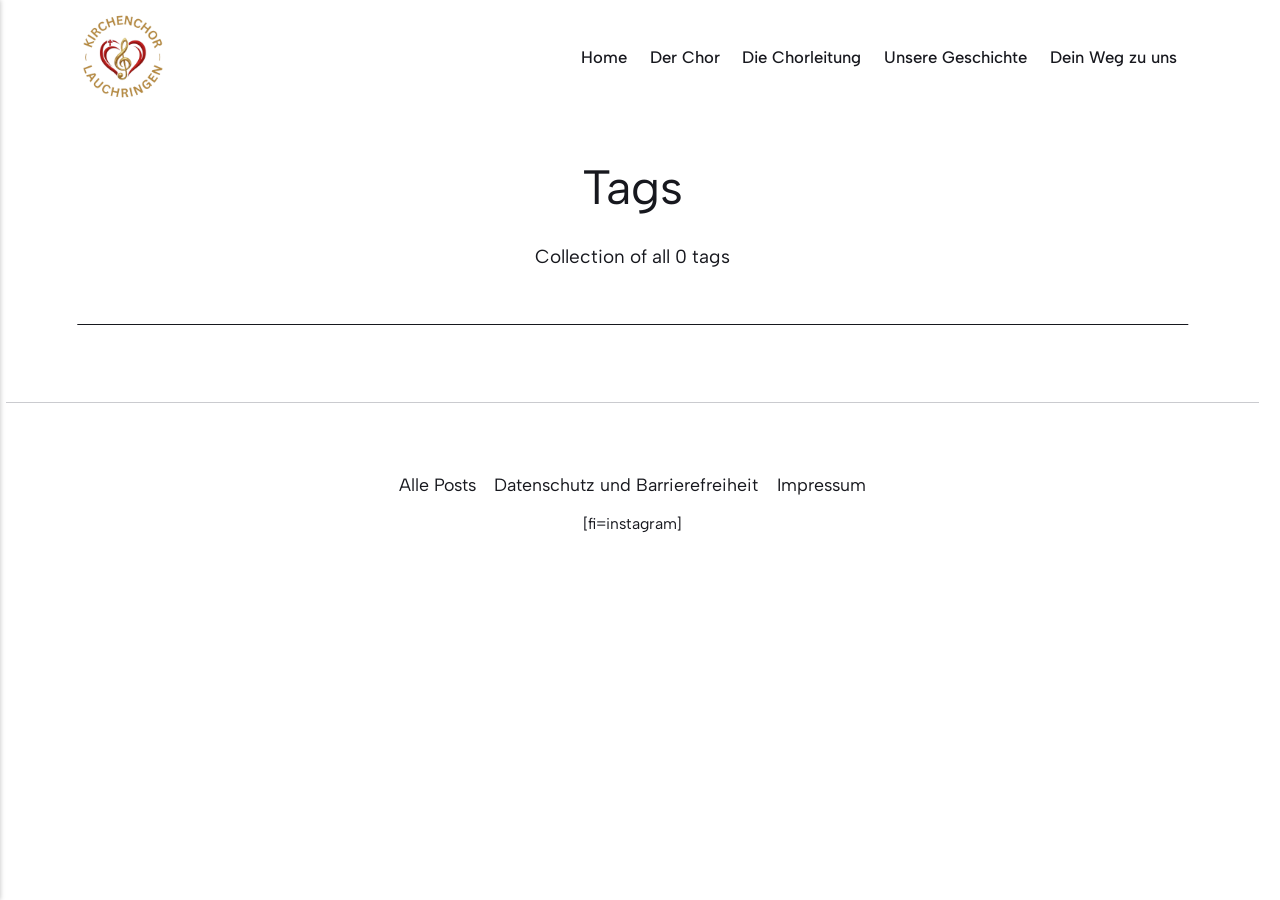
==== tags/index.html @ 427302a3 "Updated from Publii" ====
<!DOCTYPE html><html lang="de"><head><meta charset="utf-8"><meta http-equiv="X-UA-Compatible" content="IE=edge"><meta name="viewport" content="width=device-width,initial-scale=1"><title>All tags - Kirchenchor Lauchringen</title><meta name="robots" content="noindex, follow"><meta name="generator" content="Publii Open-Source CMS for Static Site"><meta name="theme-color" content="#17181E" media="(prefers-color-scheme: dark)"><meta name="theme-color" content="#D73A42" media="(prefers-color-scheme: light)"><meta name="msapplication-navbutton-color" content="#D73A42"><meta name="apple-mobile-web-app-status-bar-style" content="#D73A42"><link rel="alternate" type="application/atom+xml" href="https://halli77.github.io/kiko2/feed.xml" title="Kirchenchor Lauchringen - RSS"><link rel="alternate" type="application/json" href="https://halli77.github.io/kiko2/feed.json" title="Kirchenchor Lauchringen - JSON"><meta property="og:title" content="Kirchenchor Lauchringen"><meta property="og:image" content="https://halli77.github.io/kiko2/media/website/logo10-removebg-preview.png"><meta property="og:image:width" content="500"><meta property="og:image:height" content="500"><meta property="og:site_name" content="Kirchenchor Lauchringen"><meta property="og:description" content=""><meta property="og:url" content="https://halli77.github.io/kiko2/tags/"><meta property="og:type" content="website"><link rel="preload" href="https://halli77.github.io/kiko2/assets/dynamic/fonts/albertsans/albertsans.woff2" as="font" type="font/woff2" crossorigin><link rel="preload" href="https://halli77.github.io/kiko2/assets/dynamic/fonts/albertsans/albertsans-italic.woff2" as="font" type="font/woff2" crossorigin><link rel="stylesheet" href="https://halli77.github.io/kiko2/assets/css/style.css?v=23ba72a483573f01f8781c5b20ae5812"><script type="application/ld+json">{"@context":"http://schema.org","@type":"Organization","name":"Kirchenchor Lauchringen","logo":"https://halli77.github.io/kiko2/media/website/logo10-removebg-preview.png","url":"https://halli77.github.io/kiko2/"}</script><noscript><style>img[loading] {
                    opacity: 1;
                }</style></noscript><style>.li{fill:none;stroke-linecap:round;stroke-linejoin:round;vertical-align:middle}</style></head><body class="tags-template"><header class="top js-header"><a class="logo" href="https://halli77.github.io/kiko2/"><img src="https://halli77.github.io/kiko2/media/website/logo10-removebg-preview.png" alt="Kirchenchor Lauchringen" width="500" height="500"></a><nav class="navbar js-navbar"><button class="navbar__toggle js-toggle" aria-label="Menu" aria-haspopup="true" aria-expanded="false"><span class="navbar__toggle-box"><span class="navbar__toggle-inner">Menu</span></span></button><ul class="navbar__menu"><li><a href="https://halli77.github.io/kiko2/" target="_self">Home</a></li><li><a href="https://halli77.github.io/kiko2/unser-chor.html" target="_self">Der Chor</a></li><li><a href="https://halli77.github.io/kiko2/die-chorleitung.html" target="_self">Die Chorleitung</a></li><li><a href="https://halli77.github.io/kiko2/unsere-geschichte.html" target="_self">Unsere Geschichte</a></li><li><a href="https://halli77.github.io/kiko2/kontakt.html" target="_self">Dein Weg zu uns</a></li></ul></nav></header><main class="page page--tags"><div class="hero hero--noimage"><header class="hero__content hero__content--centered"><div class="wrapper"><h1>Tags</h1><p class="page__desc">Collection of all 0 tags</p></div></header></div><div class="wrapper"><ul class="feed feed--grid"></ul></div></main><footer class="footer"><div class="wrapper"><nav class="footer__nav"><ul><li><a href="https://halli77.github.io/kiko2/" class="al" target="_self">Alle Posts</a></li><li><a href="https://halli77.github.io/kiko2/" class="al" target="_self">Datenschutz und Barrierefreiheit</a></li><li><a href="https://halli77.github.io/kiko2/impressum.html" class="al" target="_self">Impressum</a></li></ul></nav><div class="footer__copyright"><p>[fi=instagram]</p></div><button id="backToTop" class="footer__bttop" aria-label="Back to top" title="Back to top"><svg width="20" height="20"><use xlink:href="https://halli77.github.io/kiko2/assets/svg/svg-map.svg#toparrow"/></svg></button></div></footer><script defer="defer" src="https://halli77.github.io/kiko2/assets/js/scripts.min.js?v=5b281635e15390808bf7c16849a842a6"></script><script>window.publiiThemeMenuConfig={mobileMenuMode:'sidebar',animationSpeed:300,submenuWidth: 'auto',doubleClickTime:500,mobileMenuExpandableSubmenus:true,relatedContainerForOverlayMenuSelector:'.top'};</script><script>var images = document.querySelectorAll('img[loading]');
        for (var i = 0; i < images.length; i++) {
            if (images[i].complete) {
                images[i].classList.add('is-loaded');
            } else {
                images[i].addEventListener('load', function () {
                    this.classList.add('is-loaded');
                }, false);
            }
        }</script></body></html>
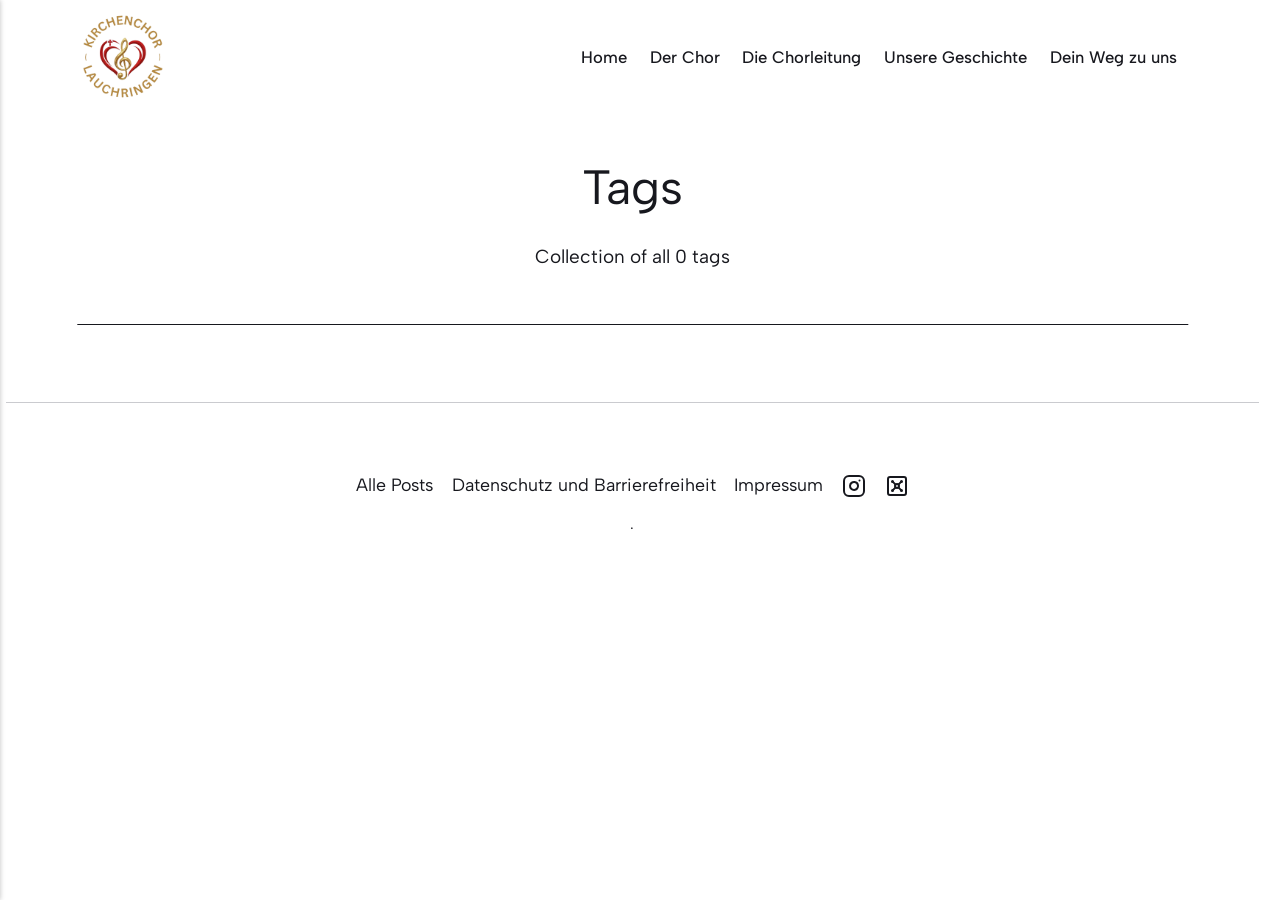
==== commit d05d15d2: "Updated from Publii" ====
--- a/tags/index.html
+++ b/tags/index.html
@@ -1,6 +1,6 @@
 <!DOCTYPE html><html lang="de"><head><meta charset="utf-8"><meta http-equiv="X-UA-Compatible" content="IE=edge"><meta name="viewport" content="width=device-width,initial-scale=1"><title>All tags - Kirchenchor Lauchringen</title><meta name="robots" content="noindex, follow"><meta name="generator" content="Publii Open-Source CMS for Static Site"><meta name="theme-color" content="#17181E" media="(prefers-color-scheme: dark)"><meta name="theme-color" content="#D73A42" media="(prefers-color-scheme: light)"><meta name="msapplication-navbutton-color" content="#D73A42"><meta name="apple-mobile-web-app-status-bar-style" content="#D73A42"><link rel="alternate" type="application/atom+xml" href="https://halli77.github.io/kiko2/feed.xml" title="Kirchenchor Lauchringen - RSS"><link rel="alternate" type="application/json" href="https://halli77.github.io/kiko2/feed.json" title="Kirchenchor Lauchringen - JSON"><meta property="og:title" content="Kirchenchor Lauchringen"><meta property="og:image" content="https://halli77.github.io/kiko2/media/website/logo10-removebg-preview.png"><meta property="og:image:width" content="500"><meta property="og:image:height" content="500"><meta property="og:site_name" content="Kirchenchor Lauchringen"><meta property="og:description" content=""><meta property="og:url" content="https://halli77.github.io/kiko2/tags/"><meta property="og:type" content="website"><link rel="preload" href="https://halli77.github.io/kiko2/assets/dynamic/fonts/albertsans/albertsans.woff2" as="font" type="font/woff2" crossorigin><link rel="preload" href="https://halli77.github.io/kiko2/assets/dynamic/fonts/albertsans/albertsans-italic.woff2" as="font" type="font/woff2" crossorigin><link rel="stylesheet" href="https://halli77.github.io/kiko2/assets/css/style.css?v=23ba72a483573f01f8781c5b20ae5812"><script type="application/ld+json">{"@context":"http://schema.org","@type":"Organization","name":"Kirchenchor Lauchringen","logo":"https://halli77.github.io/kiko2/media/website/logo10-removebg-preview.png","url":"https://halli77.github.io/kiko2/"}</script><noscript><style>img[loading] {
                     opacity: 1;
-                }</style></noscript><style>.li{fill:none;stroke-linecap:round;stroke-linejoin:round;vertical-align:middle}</style></head><body class="tags-template"><header class="top js-header"><a class="logo" href="https://halli77.github.io/kiko2/"><img src="https://halli77.github.io/kiko2/media/website/logo10-removebg-preview.png" alt="Kirchenchor Lauchringen" width="500" height="500"></a><nav class="navbar js-navbar"><button class="navbar__toggle js-toggle" aria-label="Menu" aria-haspopup="true" aria-expanded="false"><span class="navbar__toggle-box"><span class="navbar__toggle-inner">Menu</span></span></button><ul class="navbar__menu"><li><a href="https://halli77.github.io/kiko2/" target="_self">Home</a></li><li><a href="https://halli77.github.io/kiko2/unser-chor.html" target="_self">Der Chor</a></li><li><a href="https://halli77.github.io/kiko2/die-chorleitung.html" target="_self">Die Chorleitung</a></li><li><a href="https://halli77.github.io/kiko2/unsere-geschichte.html" target="_self">Unsere Geschichte</a></li><li><a href="https://halli77.github.io/kiko2/kontakt.html" target="_self">Dein Weg zu uns</a></li></ul></nav></header><main class="page page--tags"><div class="hero hero--noimage"><header class="hero__content hero__content--centered"><div class="wrapper"><h1>Tags</h1><p class="page__desc">Collection of all 0 tags</p></div></header></div><div class="wrapper"><ul class="feed feed--grid"></ul></div></main><footer class="footer"><div class="wrapper"><nav class="footer__nav"><ul><li><a href="https://halli77.github.io/kiko2/" class="al" target="_self">Alle Posts</a></li><li><a href="https://halli77.github.io/kiko2/" class="al" target="_self">Datenschutz und Barrierefreiheit</a></li><li><a href="https://halli77.github.io/kiko2/impressum.html" class="al" target="_self">Impressum</a></li></ul></nav><div class="footer__copyright"><p>[fi=instagram]</p></div><button id="backToTop" class="footer__bttop" aria-label="Back to top" title="Back to top"><svg width="20" height="20"><use xlink:href="https://halli77.github.io/kiko2/assets/svg/svg-map.svg#toparrow"/></svg></button></div></footer><script defer="defer" src="https://halli77.github.io/kiko2/assets/js/scripts.min.js?v=5b281635e15390808bf7c16849a842a6"></script><script>window.publiiThemeMenuConfig={mobileMenuMode:'sidebar',animationSpeed:300,submenuWidth: 'auto',doubleClickTime:500,mobileMenuExpandableSubmenus:true,relatedContainerForOverlayMenuSelector:'.top'};</script><script>var images = document.querySelectorAll('img[loading]');
+                }</style></noscript><style>.li{fill:none;stroke-linecap:round;stroke-linejoin:round;vertical-align:middle}</style></head><body class="tags-template"><header class="top js-header"><a class="logo" href="https://halli77.github.io/kiko2/"><img src="https://halli77.github.io/kiko2/media/website/logo10-removebg-preview.png" alt="Kirchenchor Lauchringen" width="500" height="500"></a><nav class="navbar js-navbar"><button class="navbar__toggle js-toggle" aria-label="Menu" aria-haspopup="true" aria-expanded="false"><span class="navbar__toggle-box"><span class="navbar__toggle-inner">Menu</span></span></button><ul class="navbar__menu"><li><a href="https://halli77.github.io/kiko2/" target="_self">Home</a></li><li><a href="https://halli77.github.io/kiko2/unser-chor.html" target="_self">Der Chor</a></li><li><a href="https://halli77.github.io/kiko2/die-chorleitung.html" target="_self">Die Chorleitung</a></li><li><a href="https://halli77.github.io/kiko2/unsere-geschichte.html" target="_self">Unsere Geschichte</a></li><li><a href="https://halli77.github.io/kiko2/kontakt.html" target="_self">Dein Weg zu uns</a></li></ul></nav></header><main class="page page--tags"><div class="hero hero--noimage"><header class="hero__content hero__content--centered"><div class="wrapper"><h1>Tags</h1><p class="page__desc">Collection of all 0 tags</p></div></header></div><div class="wrapper"><ul class="feed feed--grid"></ul></div></main><footer class="footer"><div class="wrapper"><nav class="footer__nav"><ul><li><a href="https://halli77.github.io/kiko2/" class="al" target="_self">Alle Posts</a></li><li><a href="https://halli77.github.io/kiko2/" class="al" target="_self">Datenschutz und Barrierefreiheit</a></li><li><a href="https://halli77.github.io/kiko2/impressum.html" class="al" target="_self">Impressum</a></li><li><a href="https://instagram.com/kirchenchor.lauchringen" class="al" title="Instagram" target="_blank"><svg class="li li-instagram" width="24px" height="24px" fill="none" stroke="currentColor" stroke-width="2" viewBox="0 0 24 24"><g><rect width="20" height="20" x="2" y="2" rx="5" ry="5"/><path d="M16 11.37A4 4 0 1 1 12.63 8 4 4 0 0 1 16 11.37M17.5 6.5h.01"/></g></svg></a></li><li><a href="https://crossiety.app/groups/14227/posts" class="al" title="Crossiety" target="_blank"><svg class="li li-vault" width="24px" height="24px" fill="none" stroke="currentColor" stroke-width="2" viewBox="0 0 24 24"><g><rect width="18" height="18" x="3" y="3" rx="2"/><circle cx="7.5" cy="7.5" r=".5" fill="currentColor"/><path d="m7.9 7.9 2.7 2.7"/><circle cx="16.5" cy="7.5" r=".5" fill="currentColor"/><path d="m13.4 10.6 2.7-2.7"/><circle cx="7.5" cy="16.5" r=".5" fill="currentColor"/><path d="m7.9 16.1 2.7-2.7"/><circle cx="16.5" cy="16.5" r=".5" fill="currentColor"/><path d="m13.4 13.4 2.7 2.7"/><circle cx="12" cy="12" r="2"/></g></svg></a></li></ul></nav><div class="footer__copyright"><p>.</p></div><button id="backToTop" class="footer__bttop" aria-label="Back to top" title="Back to top"><svg width="20" height="20"><use xlink:href="https://halli77.github.io/kiko2/assets/svg/svg-map.svg#toparrow"/></svg></button></div></footer><script defer="defer" src="https://halli77.github.io/kiko2/assets/js/scripts.min.js?v=5b281635e15390808bf7c16849a842a6"></script><script>window.publiiThemeMenuConfig={mobileMenuMode:'sidebar',animationSpeed:300,submenuWidth: 'auto',doubleClickTime:500,mobileMenuExpandableSubmenus:true,relatedContainerForOverlayMenuSelector:'.top'};</script><script>var images = document.querySelectorAll('img[loading]');
         for (var i = 0; i < images.length; i++) {
             if (images[i].complete) {
                 images[i].classList.add('is-loaded');
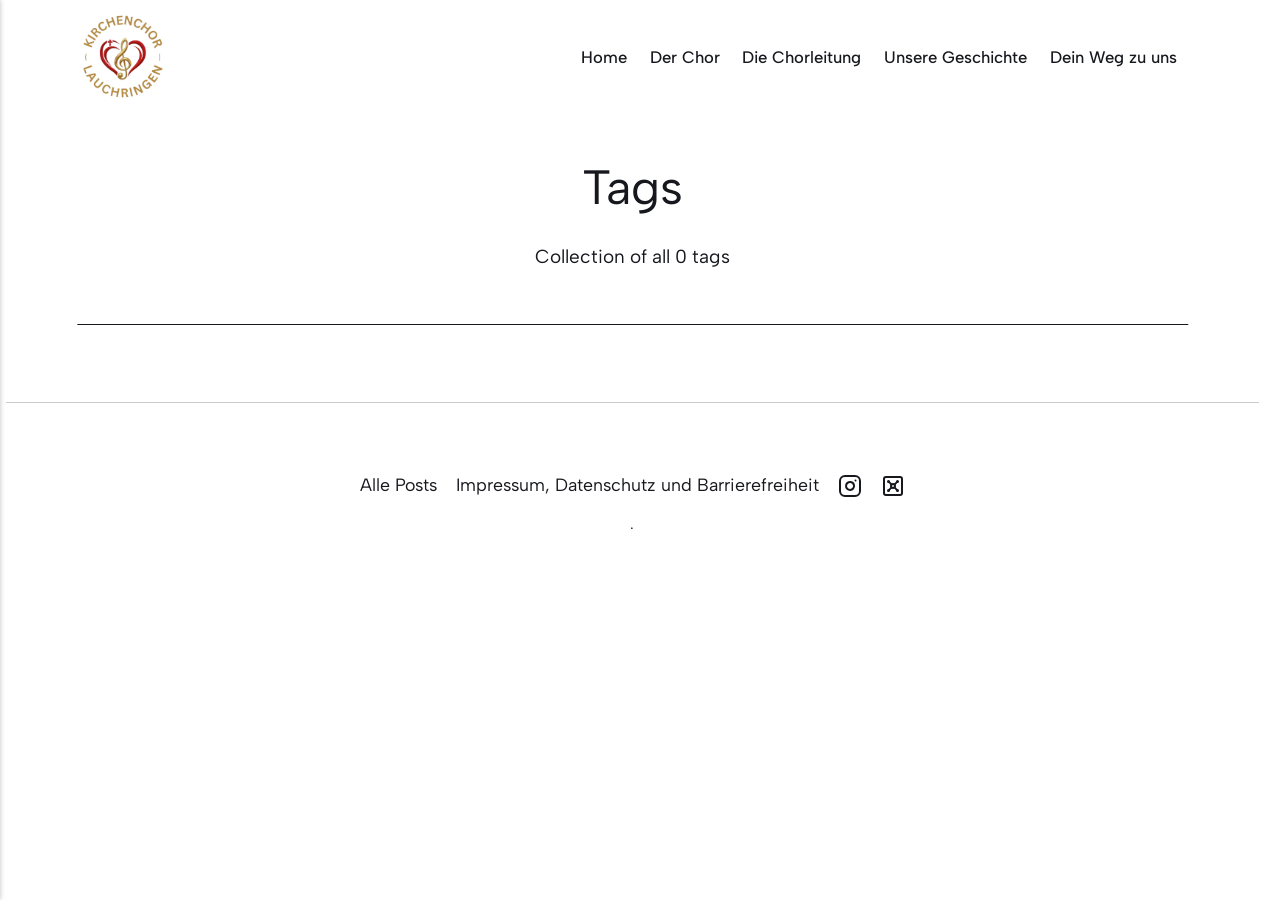
==== commit babe3c58: "Updated from Publii" ====
--- a/tags/index.html
+++ b/tags/index.html
@@ -1,6 +1,6 @@
-<!DOCTYPE html><html lang="de"><head><meta charset="utf-8"><meta http-equiv="X-UA-Compatible" content="IE=edge"><meta name="viewport" content="width=device-width,initial-scale=1"><title>All tags - Kirchenchor Lauchringen</title><meta name="robots" content="noindex, follow"><meta name="generator" content="Publii Open-Source CMS for Static Site"><meta name="theme-color" content="#17181E" media="(prefers-color-scheme: dark)"><meta name="theme-color" content="#D73A42" media="(prefers-color-scheme: light)"><meta name="msapplication-navbutton-color" content="#D73A42"><meta name="apple-mobile-web-app-status-bar-style" content="#D73A42"><link rel="alternate" type="application/atom+xml" href="https://halli77.github.io/kiko2/feed.xml" title="Kirchenchor Lauchringen - RSS"><link rel="alternate" type="application/json" href="https://halli77.github.io/kiko2/feed.json" title="Kirchenchor Lauchringen - JSON"><meta property="og:title" content="Kirchenchor Lauchringen"><meta property="og:image" content="https://halli77.github.io/kiko2/media/website/logo10-removebg-preview.png"><meta property="og:image:width" content="500"><meta property="og:image:height" content="500"><meta property="og:site_name" content="Kirchenchor Lauchringen"><meta property="og:description" content=""><meta property="og:url" content="https://halli77.github.io/kiko2/tags/"><meta property="og:type" content="website"><link rel="preload" href="https://halli77.github.io/kiko2/assets/dynamic/fonts/albertsans/albertsans.woff2" as="font" type="font/woff2" crossorigin><link rel="preload" href="https://halli77.github.io/kiko2/assets/dynamic/fonts/albertsans/albertsans-italic.woff2" as="font" type="font/woff2" crossorigin><link rel="stylesheet" href="https://halli77.github.io/kiko2/assets/css/style.css?v=23ba72a483573f01f8781c5b20ae5812"><script type="application/ld+json">{"@context":"http://schema.org","@type":"Organization","name":"Kirchenchor Lauchringen","logo":"https://halli77.github.io/kiko2/media/website/logo10-removebg-preview.png","url":"https://halli77.github.io/kiko2/"}</script><noscript><style>img[loading] {
+<!DOCTYPE html><html lang="de"><head><meta charset="utf-8"><meta http-equiv="X-UA-Compatible" content="IE=edge"><meta name="viewport" content="width=device-width,initial-scale=1"><title>All tags - Kirchenchor Lauchringen</title><meta name="robots" content="noindex, follow"><meta name="generator" content="Publii Open-Source CMS for Static Site"><link rel="alternate" type="application/atom+xml" href="https://halli77.github.io/kiko2/feed.xml" title="Kirchenchor Lauchringen - RSS"><link rel="alternate" type="application/json" href="https://halli77.github.io/kiko2/feed.json" title="Kirchenchor Lauchringen - JSON"><meta property="og:title" content="Kirchenchor Lauchringen"><meta property="og:image" content="https://halli77.github.io/kiko2/media/website/logo10-removebg-preview.png"><meta property="og:image:width" content="500"><meta property="og:image:height" content="500"><meta property="og:site_name" content="Kirchenchor Lauchringen"><meta property="og:description" content=""><meta property="og:url" content="https://halli77.github.io/kiko2/tags/"><meta property="og:type" content="website"><link rel="preload" href="https://halli77.github.io/kiko2/assets/dynamic/fonts/albertsans/albertsans.woff2" as="font" type="font/woff2" crossorigin><link rel="preload" href="https://halli77.github.io/kiko2/assets/dynamic/fonts/albertsans/albertsans-italic.woff2" as="font" type="font/woff2" crossorigin><link rel="stylesheet" href="https://halli77.github.io/kiko2/assets/css/style.css?v=23ba72a483573f01f8781c5b20ae5812"><script type="application/ld+json">{"@context":"http://schema.org","@type":"Organization","name":"Kirchenchor Lauchringen","logo":"https://halli77.github.io/kiko2/media/website/logo10-removebg-preview.png","url":"https://halli77.github.io/kiko2/"}</script><noscript><style>img[loading] {
                     opacity: 1;
-                }</style></noscript><style>.li{fill:none;stroke-linecap:round;stroke-linejoin:round;vertical-align:middle}</style></head><body class="tags-template"><header class="top js-header"><a class="logo" href="https://halli77.github.io/kiko2/"><img src="https://halli77.github.io/kiko2/media/website/logo10-removebg-preview.png" alt="Kirchenchor Lauchringen" width="500" height="500"></a><nav class="navbar js-navbar"><button class="navbar__toggle js-toggle" aria-label="Menu" aria-haspopup="true" aria-expanded="false"><span class="navbar__toggle-box"><span class="navbar__toggle-inner">Menu</span></span></button><ul class="navbar__menu"><li><a href="https://halli77.github.io/kiko2/" target="_self">Home</a></li><li><a href="https://halli77.github.io/kiko2/unser-chor.html" target="_self">Der Chor</a></li><li><a href="https://halli77.github.io/kiko2/die-chorleitung.html" target="_self">Die Chorleitung</a></li><li><a href="https://halli77.github.io/kiko2/unsere-geschichte.html" target="_self">Unsere Geschichte</a></li><li><a href="https://halli77.github.io/kiko2/kontakt.html" target="_self">Dein Weg zu uns</a></li></ul></nav></header><main class="page page--tags"><div class="hero hero--noimage"><header class="hero__content hero__content--centered"><div class="wrapper"><h1>Tags</h1><p class="page__desc">Collection of all 0 tags</p></div></header></div><div class="wrapper"><ul class="feed feed--grid"></ul></div></main><footer class="footer"><div class="wrapper"><nav class="footer__nav"><ul><li><a href="https://halli77.github.io/kiko2/" class="al" target="_self">Alle Posts</a></li><li><a href="https://halli77.github.io/kiko2/" class="al" target="_self">Datenschutz und Barrierefreiheit</a></li><li><a href="https://halli77.github.io/kiko2/impressum.html" class="al" target="_self">Impressum</a></li><li><a href="https://instagram.com/kirchenchor.lauchringen" class="al" title="Instagram" target="_blank"><svg class="li li-instagram" width="24px" height="24px" fill="none" stroke="currentColor" stroke-width="2" viewBox="0 0 24 24"><g><rect width="20" height="20" x="2" y="2" rx="5" ry="5"/><path d="M16 11.37A4 4 0 1 1 12.63 8 4 4 0 0 1 16 11.37M17.5 6.5h.01"/></g></svg></a></li><li><a href="https://crossiety.app/groups/14227/posts" class="al" title="Crossiety" target="_blank"><svg class="li li-vault" width="24px" height="24px" fill="none" stroke="currentColor" stroke-width="2" viewBox="0 0 24 24"><g><rect width="18" height="18" x="3" y="3" rx="2"/><circle cx="7.5" cy="7.5" r=".5" fill="currentColor"/><path d="m7.9 7.9 2.7 2.7"/><circle cx="16.5" cy="7.5" r=".5" fill="currentColor"/><path d="m13.4 10.6 2.7-2.7"/><circle cx="7.5" cy="16.5" r=".5" fill="currentColor"/><path d="m7.9 16.1 2.7-2.7"/><circle cx="16.5" cy="16.5" r=".5" fill="currentColor"/><path d="m13.4 13.4 2.7 2.7"/><circle cx="12" cy="12" r="2"/></g></svg></a></li></ul></nav><div class="footer__copyright"><p>.</p></div><button id="backToTop" class="footer__bttop" aria-label="Back to top" title="Back to top"><svg width="20" height="20"><use xlink:href="https://halli77.github.io/kiko2/assets/svg/svg-map.svg#toparrow"/></svg></button></div></footer><script defer="defer" src="https://halli77.github.io/kiko2/assets/js/scripts.min.js?v=5b281635e15390808bf7c16849a842a6"></script><script>window.publiiThemeMenuConfig={mobileMenuMode:'sidebar',animationSpeed:300,submenuWidth: 'auto',doubleClickTime:500,mobileMenuExpandableSubmenus:true,relatedContainerForOverlayMenuSelector:'.top'};</script><script>var images = document.querySelectorAll('img[loading]');
+                }</style></noscript><style>.li{fill:none;stroke-linecap:round;stroke-linejoin:round;vertical-align:middle}</style></head><body class="tags-template"><header class="top js-header"><a class="logo" href="https://halli77.github.io/kiko2/"><img src="https://halli77.github.io/kiko2/media/website/logo10-removebg-preview.png" alt="Kirchenchor Lauchringen" width="500" height="500"></a><nav class="navbar js-navbar"><button class="navbar__toggle js-toggle" aria-label="Menu" aria-haspopup="true" aria-expanded="false"><span class="navbar__toggle-box"><span class="navbar__toggle-inner">Menu</span></span></button><ul class="navbar__menu"><li><a href="https://halli77.github.io/kiko2/" target="_self">Home</a></li><li><a href="https://halli77.github.io/kiko2/unser-chor.html" target="_self">Der Chor</a></li><li><a href="https://halli77.github.io/kiko2/die-chorleitung.html" target="_self">Die Chorleitung</a></li><li><a href="https://halli77.github.io/kiko2/unsere-geschichte.html" target="_self">Unsere Geschichte</a></li><li><a href="https://halli77.github.io/kiko2/kontakt.html" target="_self">Dein Weg zu uns</a></li></ul></nav></header><main class="page page--tags"><div class="hero hero--noimage"><header class="hero__content hero__content--centered"><div class="wrapper"><h1>Tags</h1><p class="page__desc">Collection of all 0 tags</p></div></header></div><div class="wrapper"><ul class="feed feed--grid"></ul></div></main><footer class="footer"><div class="wrapper"><nav class="footer__nav"><ul><li><a href="https://halli77.github.io/kiko2/" class="al" target="_self">Alle Posts</a></li><li><a href="https://halli77.github.io/kiko2/impressum.html" class="al" target="_self">Impressum, Datenschutz und Barrierefreiheit</a></li><li><a href="https://instagram.com/kirchenchor.lauchringen" class="al" title="Instagram" target="_blank"><svg class="li li-instagram" width="24px" height="24px" fill="none" stroke="currentColor" stroke-width="2" viewBox="0 0 24 24"><g><rect width="20" height="20" x="2" y="2" rx="5" ry="5"/><path d="M16 11.37A4 4 0 1 1 12.63 8 4 4 0 0 1 16 11.37M17.5 6.5h.01"/></g></svg></a></li><li><a href="https://crossiety.app/groups/14227/posts" class="al" title="Crossiety" target="_blank"><svg class="li li-vault" width="24px" height="24px" fill="none" stroke="currentColor" stroke-width="2" viewBox="0 0 24 24"><g><rect width="18" height="18" x="3" y="3" rx="2"/><circle cx="7.5" cy="7.5" r=".5" fill="currentColor"/><path d="m7.9 7.9 2.7 2.7"/><circle cx="16.5" cy="7.5" r=".5" fill="currentColor"/><path d="m13.4 10.6 2.7-2.7"/><circle cx="7.5" cy="16.5" r=".5" fill="currentColor"/><path d="m7.9 16.1 2.7-2.7"/><circle cx="16.5" cy="16.5" r=".5" fill="currentColor"/><path d="m13.4 13.4 2.7 2.7"/><circle cx="12" cy="12" r="2"/></g></svg></a></li></ul></nav><div class="footer__copyright"><p>.</p></div><button id="backToTop" class="footer__bttop" aria-label="Back to top" title="Back to top"><svg width="20" height="20"><use xlink:href="https://halli77.github.io/kiko2/assets/svg/svg-map.svg#toparrow"/></svg></button></div></footer><script defer="defer" src="https://halli77.github.io/kiko2/assets/js/scripts.min.js?v=5b281635e15390808bf7c16849a842a6"></script><script>window.publiiThemeMenuConfig={mobileMenuMode:'sidebar',animationSpeed:300,submenuWidth: 'auto',doubleClickTime:500,mobileMenuExpandableSubmenus:true,relatedContainerForOverlayMenuSelector:'.top'};</script><script>var images = document.querySelectorAll('img[loading]');
         for (var i = 0; i < images.length; i++) {
             if (images[i].complete) {
                 images[i].classList.add('is-loaded');
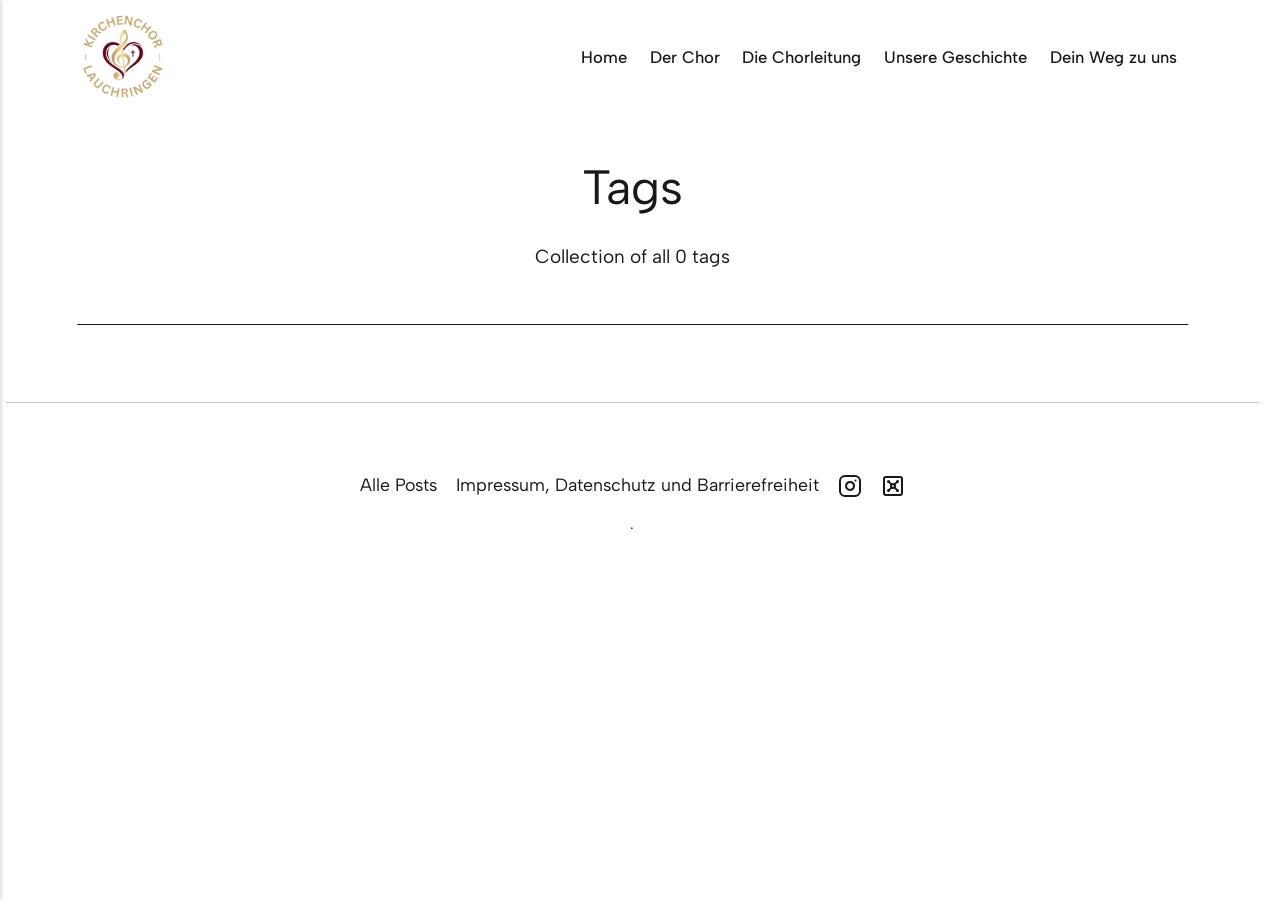
==== commit 68914184: "Updated from Publii" ====
--- a/tags/index.html
+++ b/tags/index.html
@@ -1,6 +1,6 @@
-<!DOCTYPE html><html lang="de"><head><meta charset="utf-8"><meta http-equiv="X-UA-Compatible" content="IE=edge"><meta name="viewport" content="width=device-width,initial-scale=1"><title>All tags - Kirchenchor Lauchringen</title><meta name="robots" content="noindex, follow"><meta name="generator" content="Publii Open-Source CMS for Static Site"><link rel="alternate" type="application/atom+xml" href="https://halli77.github.io/kiko2/feed.xml" title="Kirchenchor Lauchringen - RSS"><link rel="alternate" type="application/json" href="https://halli77.github.io/kiko2/feed.json" title="Kirchenchor Lauchringen - JSON"><meta property="og:title" content="Kirchenchor Lauchringen"><meta property="og:image" content="https://halli77.github.io/kiko2/media/website/logo10-removebg-preview.png"><meta property="og:image:width" content="500"><meta property="og:image:height" content="500"><meta property="og:site_name" content="Kirchenchor Lauchringen"><meta property="og:description" content=""><meta property="og:url" content="https://halli77.github.io/kiko2/tags/"><meta property="og:type" content="website"><link rel="preload" href="https://halli77.github.io/kiko2/assets/dynamic/fonts/albertsans/albertsans.woff2" as="font" type="font/woff2" crossorigin><link rel="preload" href="https://halli77.github.io/kiko2/assets/dynamic/fonts/albertsans/albertsans-italic.woff2" as="font" type="font/woff2" crossorigin><link rel="stylesheet" href="https://halli77.github.io/kiko2/assets/css/style.css?v=23ba72a483573f01f8781c5b20ae5812"><script type="application/ld+json">{"@context":"http://schema.org","@type":"Organization","name":"Kirchenchor Lauchringen","logo":"https://halli77.github.io/kiko2/media/website/logo10-removebg-preview.png","url":"https://halli77.github.io/kiko2/"}</script><noscript><style>img[loading] {
+<!DOCTYPE html><html lang="de"><head><meta charset="utf-8"><meta http-equiv="X-UA-Compatible" content="IE=edge"><meta name="viewport" content="width=device-width,initial-scale=1"><title>All tags - Kirchenchor Lauchringen</title><meta name="robots" content="noindex, follow"><meta name="generator" content="Publii Open-Source CMS for Static Site"><link rel="alternate" type="application/atom+xml" href="https://halli77.github.io/kiko2/feed.xml" title="Kirchenchor Lauchringen - RSS"><link rel="alternate" type="application/json" href="https://halli77.github.io/kiko2/feed.json" title="Kirchenchor Lauchringen - JSON"><meta property="og:title" content="Kirchenchor Lauchringen"><meta property="og:image" content="https://halli77.github.io/kiko2/media/website/logo12_rund-removebg-preview.png"><meta property="og:image:width" content="500"><meta property="og:image:height" content="500"><meta property="og:site_name" content="Kirchenchor Lauchringen"><meta property="og:description" content=""><meta property="og:url" content="https://halli77.github.io/kiko2/tags/"><meta property="og:type" content="website"><link rel="preload" href="https://halli77.github.io/kiko2/assets/dynamic/fonts/albertsans/albertsans.woff2" as="font" type="font/woff2" crossorigin><link rel="preload" href="https://halli77.github.io/kiko2/assets/dynamic/fonts/albertsans/albertsans-italic.woff2" as="font" type="font/woff2" crossorigin><link rel="stylesheet" href="https://halli77.github.io/kiko2/assets/css/style.css?v=4a1cf4ec96d9032c181d63408dd0910d"><script type="application/ld+json">{"@context":"http://schema.org","@type":"Organization","name":"Kirchenchor Lauchringen","logo":"https://halli77.github.io/kiko2/media/website/logo12_rund-removebg-preview.png","url":"https://halli77.github.io/kiko2/"}</script><noscript><style>img[loading] {
                     opacity: 1;
-                }</style></noscript><style>.li{fill:none;stroke-linecap:round;stroke-linejoin:round;vertical-align:middle}</style></head><body class="tags-template"><header class="top js-header"><a class="logo" href="https://halli77.github.io/kiko2/"><img src="https://halli77.github.io/kiko2/media/website/logo10-removebg-preview.png" alt="Kirchenchor Lauchringen" width="500" height="500"></a><nav class="navbar js-navbar"><button class="navbar__toggle js-toggle" aria-label="Menu" aria-haspopup="true" aria-expanded="false"><span class="navbar__toggle-box"><span class="navbar__toggle-inner">Menu</span></span></button><ul class="navbar__menu"><li><a href="https://halli77.github.io/kiko2/" target="_self">Home</a></li><li><a href="https://halli77.github.io/kiko2/unser-chor.html" target="_self">Der Chor</a></li><li><a href="https://halli77.github.io/kiko2/die-chorleitung.html" target="_self">Die Chorleitung</a></li><li><a href="https://halli77.github.io/kiko2/unsere-geschichte.html" target="_self">Unsere Geschichte</a></li><li><a href="https://halli77.github.io/kiko2/kontakt.html" target="_self">Dein Weg zu uns</a></li></ul></nav></header><main class="page page--tags"><div class="hero hero--noimage"><header class="hero__content hero__content--centered"><div class="wrapper"><h1>Tags</h1><p class="page__desc">Collection of all 0 tags</p></div></header></div><div class="wrapper"><ul class="feed feed--grid"></ul></div></main><footer class="footer"><div class="wrapper"><nav class="footer__nav"><ul><li><a href="https://halli77.github.io/kiko2/" class="al" target="_self">Alle Posts</a></li><li><a href="https://halli77.github.io/kiko2/impressum.html" class="al" target="_self">Impressum, Datenschutz und Barrierefreiheit</a></li><li><a href="https://instagram.com/kirchenchor.lauchringen" class="al" title="Instagram" target="_blank"><svg class="li li-instagram" width="24px" height="24px" fill="none" stroke="currentColor" stroke-width="2" viewBox="0 0 24 24"><g><rect width="20" height="20" x="2" y="2" rx="5" ry="5"/><path d="M16 11.37A4 4 0 1 1 12.63 8 4 4 0 0 1 16 11.37M17.5 6.5h.01"/></g></svg></a></li><li><a href="https://crossiety.app/groups/14227/posts" class="al" title="Crossiety" target="_blank"><svg class="li li-vault" width="24px" height="24px" fill="none" stroke="currentColor" stroke-width="2" viewBox="0 0 24 24"><g><rect width="18" height="18" x="3" y="3" rx="2"/><circle cx="7.5" cy="7.5" r=".5" fill="currentColor"/><path d="m7.9 7.9 2.7 2.7"/><circle cx="16.5" cy="7.5" r=".5" fill="currentColor"/><path d="m13.4 10.6 2.7-2.7"/><circle cx="7.5" cy="16.5" r=".5" fill="currentColor"/><path d="m7.9 16.1 2.7-2.7"/><circle cx="16.5" cy="16.5" r=".5" fill="currentColor"/><path d="m13.4 13.4 2.7 2.7"/><circle cx="12" cy="12" r="2"/></g></svg></a></li></ul></nav><div class="footer__copyright"><p>.</p></div><button id="backToTop" class="footer__bttop" aria-label="Back to top" title="Back to top"><svg width="20" height="20"><use xlink:href="https://halli77.github.io/kiko2/assets/svg/svg-map.svg#toparrow"/></svg></button></div></footer><script defer="defer" src="https://halli77.github.io/kiko2/assets/js/scripts.min.js?v=5b281635e15390808bf7c16849a842a6"></script><script>window.publiiThemeMenuConfig={mobileMenuMode:'sidebar',animationSpeed:300,submenuWidth: 'auto',doubleClickTime:500,mobileMenuExpandableSubmenus:true,relatedContainerForOverlayMenuSelector:'.top'};</script><script>var images = document.querySelectorAll('img[loading]');
+                }</style></noscript><style>.li{fill:none;stroke-linecap:round;stroke-linejoin:round;vertical-align:middle}</style></head><body class="tags-template"><header class="top js-header"><a class="logo" href="https://halli77.github.io/kiko2/"><img src="https://halli77.github.io/kiko2/media/website/logo12_rund-removebg-preview.png" alt="Kirchenchor Lauchringen" width="500" height="500"></a><nav class="navbar js-navbar"><button class="navbar__toggle js-toggle" aria-label="Menu" aria-haspopup="true" aria-expanded="false"><span class="navbar__toggle-box"><span class="navbar__toggle-inner">Menu</span></span></button><ul class="navbar__menu"><li><a href="https://halli77.github.io/kiko2/" target="_self">Home</a></li><li><a href="https://halli77.github.io/kiko2/unser-chor.html" target="_self">Der Chor</a></li><li><a href="https://halli77.github.io/kiko2/die-chorleitung.html" target="_self">Die Chorleitung</a></li><li><a href="https://halli77.github.io/kiko2/unsere-geschichte.html" target="_self">Unsere Geschichte</a></li><li><a href="https://halli77.github.io/kiko2/kontakt.html" target="_self">Dein Weg zu uns</a></li></ul></nav></header><main class="page page--tags"><div class="hero hero--noimage"><header class="hero__content hero__content--centered"><div class="wrapper"><h1>Tags</h1><p class="page__desc">Collection of all 0 tags</p></div></header></div><div class="wrapper"><ul class="feed feed--grid"></ul></div></main><footer class="footer"><div class="wrapper"><nav class="footer__nav"><ul><li><a href="https://halli77.github.io/kiko2/" class="al" target="_self">Alle Posts</a></li><li><a href="https://halli77.github.io/kiko2/impressum.html" class="al" target="_self">Impressum, Datenschutz und Barrierefreiheit</a></li><li><a href="https://instagram.com/kirchenchor.lauchringen" class="al" title="Instagram" target="_blank"><svg class="li li-instagram" width="24px" height="24px" fill="none" stroke="currentColor" stroke-width="2" viewBox="0 0 24 24"><g><rect width="20" height="20" x="2" y="2" rx="5" ry="5"/><path d="M16 11.37A4 4 0 1 1 12.63 8 4 4 0 0 1 16 11.37M17.5 6.5h.01"/></g></svg></a></li><li><a href="https://crossiety.app/groups/14227/posts" class="al" title="Crossiety" target="_blank"><svg class="li li-vault" width="24px" height="24px" fill="none" stroke="currentColor" stroke-width="2" viewBox="0 0 24 24"><g><rect width="18" height="18" x="3" y="3" rx="2"/><circle cx="7.5" cy="7.5" r=".5" fill="currentColor"/><path d="m7.9 7.9 2.7 2.7"/><circle cx="16.5" cy="7.5" r=".5" fill="currentColor"/><path d="m13.4 10.6 2.7-2.7"/><circle cx="7.5" cy="16.5" r=".5" fill="currentColor"/><path d="m7.9 16.1 2.7-2.7"/><circle cx="16.5" cy="16.5" r=".5" fill="currentColor"/><path d="m13.4 13.4 2.7 2.7"/><circle cx="12" cy="12" r="2"/></g></svg></a></li></ul></nav><div class="footer__copyright"><p>.</p></div><button id="backToTop" class="footer__bttop" aria-label="Back to top" title="Back to top"><svg width="20" height="20"><use xlink:href="https://halli77.github.io/kiko2/assets/svg/svg-map.svg#toparrow"/></svg></button></div></footer><script defer="defer" src="https://halli77.github.io/kiko2/assets/js/scripts.min.js?v=5b281635e15390808bf7c16849a842a6"></script><script>window.publiiThemeMenuConfig={mobileMenuMode:'sidebar',animationSpeed:300,submenuWidth: 'auto',doubleClickTime:500,mobileMenuExpandableSubmenus:true,relatedContainerForOverlayMenuSelector:'.top'};</script><script>var images = document.querySelectorAll('img[loading]');
         for (var i = 0; i < images.length; i++) {
             if (images[i].complete) {
                 images[i].classList.add('is-loaded');
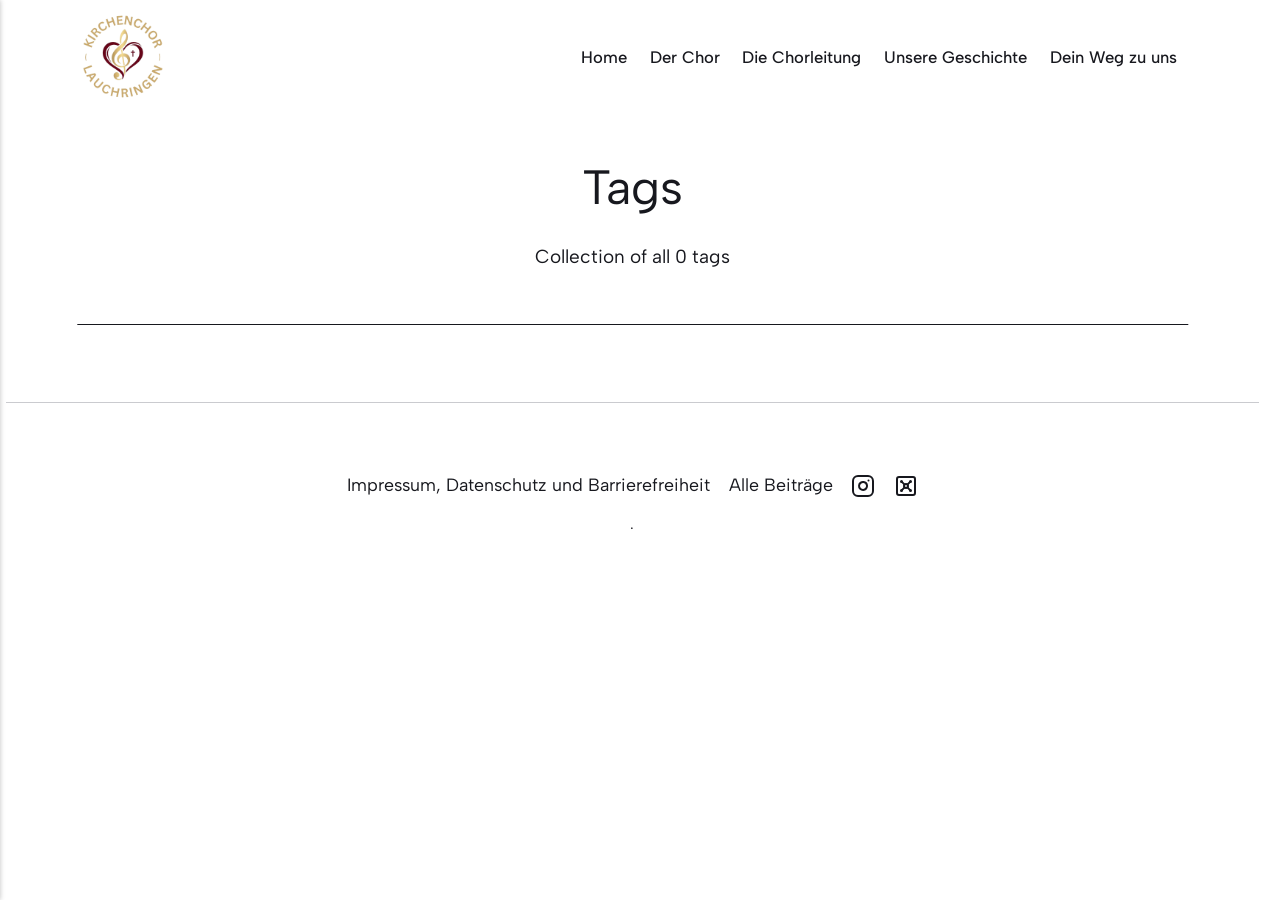
==== commit 21901039: "Updated from Publii" ====
--- a/tags/index.html
+++ b/tags/index.html
@@ -1,6 +1,6 @@
 <!DOCTYPE html><html lang="de"><head><meta charset="utf-8"><meta http-equiv="X-UA-Compatible" content="IE=edge"><meta name="viewport" content="width=device-width,initial-scale=1"><title>All tags - Kirchenchor Lauchringen</title><meta name="robots" content="noindex, follow"><meta name="generator" content="Publii Open-Source CMS for Static Site"><link rel="alternate" type="application/atom+xml" href="https://halli77.github.io/kiko2/feed.xml" title="Kirchenchor Lauchringen - RSS"><link rel="alternate" type="application/json" href="https://halli77.github.io/kiko2/feed.json" title="Kirchenchor Lauchringen - JSON"><meta property="og:title" content="Kirchenchor Lauchringen"><meta property="og:image" content="https://halli77.github.io/kiko2/media/website/logo12_rund-removebg-preview.png"><meta property="og:image:width" content="500"><meta property="og:image:height" content="500"><meta property="og:site_name" content="Kirchenchor Lauchringen"><meta property="og:description" content=""><meta property="og:url" content="https://halli77.github.io/kiko2/tags/"><meta property="og:type" content="website"><link rel="preload" href="https://halli77.github.io/kiko2/assets/dynamic/fonts/albertsans/albertsans.woff2" as="font" type="font/woff2" crossorigin><link rel="preload" href="https://halli77.github.io/kiko2/assets/dynamic/fonts/albertsans/albertsans-italic.woff2" as="font" type="font/woff2" crossorigin><link rel="stylesheet" href="https://halli77.github.io/kiko2/assets/css/style.css?v=4a1cf4ec96d9032c181d63408dd0910d"><script type="application/ld+json">{"@context":"http://schema.org","@type":"Organization","name":"Kirchenchor Lauchringen","logo":"https://halli77.github.io/kiko2/media/website/logo12_rund-removebg-preview.png","url":"https://halli77.github.io/kiko2/"}</script><noscript><style>img[loading] {
                     opacity: 1;
-                }</style></noscript><style>.li{fill:none;stroke-linecap:round;stroke-linejoin:round;vertical-align:middle}</style></head><body class="tags-template"><header class="top js-header"><a class="logo" href="https://halli77.github.io/kiko2/"><img src="https://halli77.github.io/kiko2/media/website/logo12_rund-removebg-preview.png" alt="Kirchenchor Lauchringen" width="500" height="500"></a><nav class="navbar js-navbar"><button class="navbar__toggle js-toggle" aria-label="Menu" aria-haspopup="true" aria-expanded="false"><span class="navbar__toggle-box"><span class="navbar__toggle-inner">Menu</span></span></button><ul class="navbar__menu"><li><a href="https://halli77.github.io/kiko2/" target="_self">Home</a></li><li><a href="https://halli77.github.io/kiko2/unser-chor.html" target="_self">Der Chor</a></li><li><a href="https://halli77.github.io/kiko2/die-chorleitung.html" target="_self">Die Chorleitung</a></li><li><a href="https://halli77.github.io/kiko2/unsere-geschichte.html" target="_self">Unsere Geschichte</a></li><li><a href="https://halli77.github.io/kiko2/kontakt.html" target="_self">Dein Weg zu uns</a></li></ul></nav></header><main class="page page--tags"><div class="hero hero--noimage"><header class="hero__content hero__content--centered"><div class="wrapper"><h1>Tags</h1><p class="page__desc">Collection of all 0 tags</p></div></header></div><div class="wrapper"><ul class="feed feed--grid"></ul></div></main><footer class="footer"><div class="wrapper"><nav class="footer__nav"><ul><li><a href="https://halli77.github.io/kiko2/" class="al" target="_self">Alle Posts</a></li><li><a href="https://halli77.github.io/kiko2/impressum.html" class="al" target="_self">Impressum, Datenschutz und Barrierefreiheit</a></li><li><a href="https://instagram.com/kirchenchor.lauchringen" class="al" title="Instagram" target="_blank"><svg class="li li-instagram" width="24px" height="24px" fill="none" stroke="currentColor" stroke-width="2" viewBox="0 0 24 24"><g><rect width="20" height="20" x="2" y="2" rx="5" ry="5"/><path d="M16 11.37A4 4 0 1 1 12.63 8 4 4 0 0 1 16 11.37M17.5 6.5h.01"/></g></svg></a></li><li><a href="https://crossiety.app/groups/14227/posts" class="al" title="Crossiety" target="_blank"><svg class="li li-vault" width="24px" height="24px" fill="none" stroke="currentColor" stroke-width="2" viewBox="0 0 24 24"><g><rect width="18" height="18" x="3" y="3" rx="2"/><circle cx="7.5" cy="7.5" r=".5" fill="currentColor"/><path d="m7.9 7.9 2.7 2.7"/><circle cx="16.5" cy="7.5" r=".5" fill="currentColor"/><path d="m13.4 10.6 2.7-2.7"/><circle cx="7.5" cy="16.5" r=".5" fill="currentColor"/><path d="m7.9 16.1 2.7-2.7"/><circle cx="16.5" cy="16.5" r=".5" fill="currentColor"/><path d="m13.4 13.4 2.7 2.7"/><circle cx="12" cy="12" r="2"/></g></svg></a></li></ul></nav><div class="footer__copyright"><p>.</p></div><button id="backToTop" class="footer__bttop" aria-label="Back to top" title="Back to top"><svg width="20" height="20"><use xlink:href="https://halli77.github.io/kiko2/assets/svg/svg-map.svg#toparrow"/></svg></button></div></footer><script defer="defer" src="https://halli77.github.io/kiko2/assets/js/scripts.min.js?v=5b281635e15390808bf7c16849a842a6"></script><script>window.publiiThemeMenuConfig={mobileMenuMode:'sidebar',animationSpeed:300,submenuWidth: 'auto',doubleClickTime:500,mobileMenuExpandableSubmenus:true,relatedContainerForOverlayMenuSelector:'.top'};</script><script>var images = document.querySelectorAll('img[loading]');
+                }</style></noscript><style>.li{fill:none;stroke-linecap:round;stroke-linejoin:round;vertical-align:middle}</style></head><body class="tags-template"><header class="top js-header"><a class="logo" href="https://halli77.github.io/kiko2/"><img src="https://halli77.github.io/kiko2/media/website/logo12_rund-removebg-preview.png" alt="Kirchenchor Lauchringen" width="500" height="500"></a><nav class="navbar js-navbar"><button class="navbar__toggle js-toggle" aria-label="Menu" aria-haspopup="true" aria-expanded="false"><span class="navbar__toggle-box"><span class="navbar__toggle-inner">Menu</span></span></button><ul class="navbar__menu"><li><a href="https://halli77.github.io/kiko2/" target="_self">Home</a></li><li><a href="https://halli77.github.io/kiko2/unser-chor.html" target="_self">Der Chor</a></li><li><a href="https://halli77.github.io/kiko2/die-chorleitung.html" target="_self">Die Chorleitung</a></li><li><a href="https://halli77.github.io/kiko2/unsere-geschichte.html" target="_self">Unsere Geschichte</a></li><li><a href="https://halli77.github.io/kiko2/kontakt.html" target="_self">Dein Weg zu uns</a></li></ul></nav></header><main class="page page--tags"><div class="hero hero--noimage"><header class="hero__content hero__content--centered"><div class="wrapper"><h1>Tags</h1><p class="page__desc">Collection of all 0 tags</p></div></header></div><div class="wrapper"><ul class="feed feed--grid"></ul></div></main><footer class="footer"><div class="wrapper"><nav class="footer__nav"><ul><li><a href="https://halli77.github.io/kiko2/impressum.html" class="al" target="_self">Impressum, Datenschutz und Barrierefreiheit</a></li><li><a href="https://halli77.github.io/kiko2/" class="al" target="_self">Alle Beiträge</a></li><li><a href="https://instagram.com/kirchenchor.lauchringen" class="al" title="Instagram" target="_blank"><svg class="li li-instagram" width="24px" height="24px" fill="none" stroke="currentColor" stroke-width="2" viewBox="0 0 24 24"><g><rect width="20" height="20" x="2" y="2" rx="5" ry="5"/><path d="M16 11.37A4 4 0 1 1 12.63 8 4 4 0 0 1 16 11.37M17.5 6.5h.01"/></g></svg></a></li><li><a href="https://crossiety.app/groups/14227/posts" class="al" title="Crossiety" target="_blank"><svg class="li li-vault" width="24px" height="24px" fill="none" stroke="currentColor" stroke-width="2" viewBox="0 0 24 24"><g><rect width="18" height="18" x="3" y="3" rx="2"/><circle cx="7.5" cy="7.5" r=".5" fill="currentColor"/><path d="m7.9 7.9 2.7 2.7"/><circle cx="16.5" cy="7.5" r=".5" fill="currentColor"/><path d="m13.4 10.6 2.7-2.7"/><circle cx="7.5" cy="16.5" r=".5" fill="currentColor"/><path d="m7.9 16.1 2.7-2.7"/><circle cx="16.5" cy="16.5" r=".5" fill="currentColor"/><path d="m13.4 13.4 2.7 2.7"/><circle cx="12" cy="12" r="2"/></g></svg></a></li></ul></nav><div class="footer__copyright"><p>.</p></div><button id="backToTop" class="footer__bttop" aria-label="Back to top" title="Back to top"><svg width="20" height="20"><use xlink:href="https://halli77.github.io/kiko2/assets/svg/svg-map.svg#toparrow"/></svg></button></div></footer><script defer="defer" src="https://halli77.github.io/kiko2/assets/js/scripts.min.js?v=5b281635e15390808bf7c16849a842a6"></script><script>window.publiiThemeMenuConfig={mobileMenuMode:'sidebar',animationSpeed:300,submenuWidth: 'auto',doubleClickTime:500,mobileMenuExpandableSubmenus:true,relatedContainerForOverlayMenuSelector:'.top'};</script><script>var images = document.querySelectorAll('img[loading]');
         for (var i = 0; i < images.length; i++) {
             if (images[i].complete) {
                 images[i].classList.add('is-loaded');
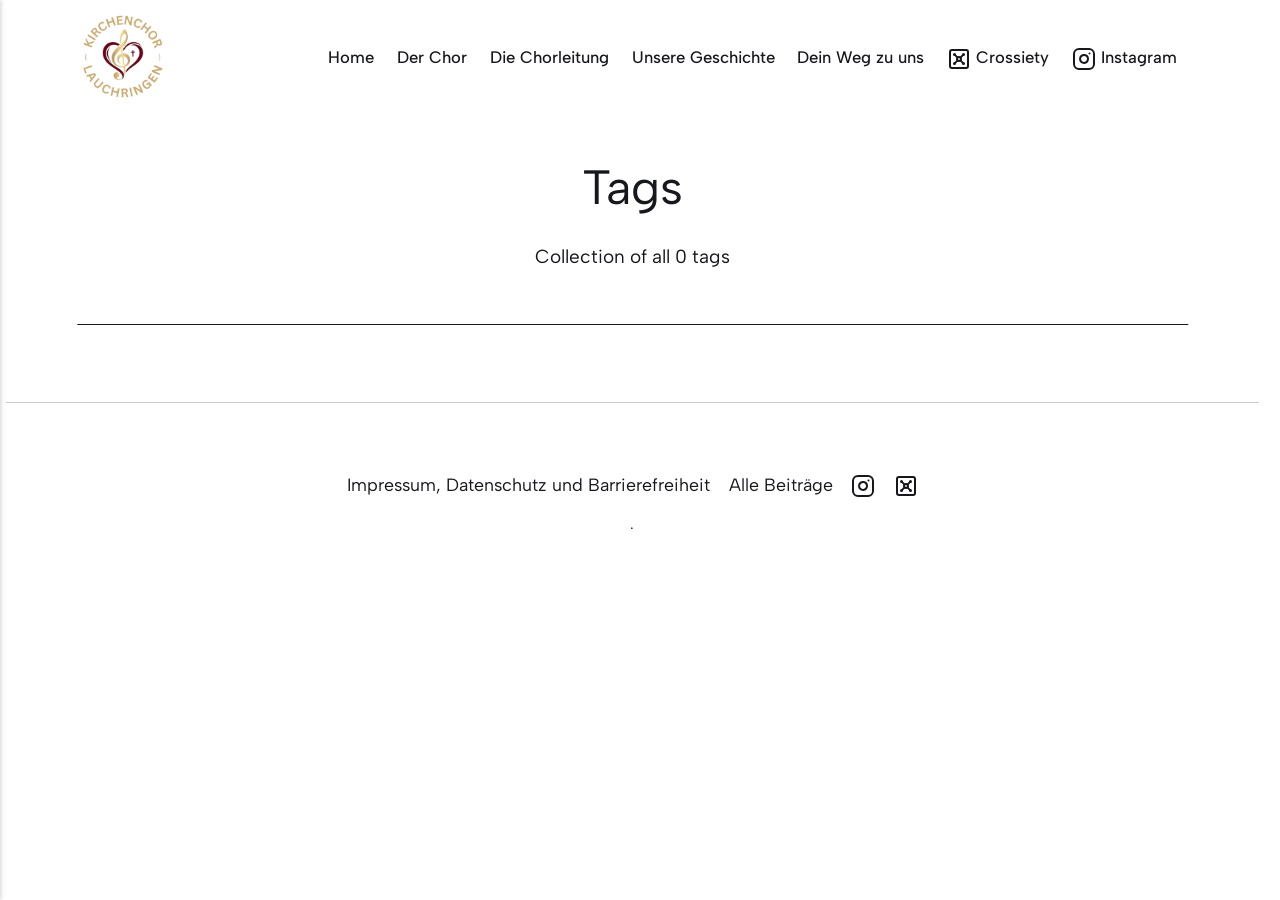
==== commit 176fa292: "Updated from Publii" ====
--- a/tags/index.html
+++ b/tags/index.html
@@ -1,6 +1,6 @@
 <!DOCTYPE html><html lang="de"><head><meta charset="utf-8"><meta http-equiv="X-UA-Compatible" content="IE=edge"><meta name="viewport" content="width=device-width,initial-scale=1"><title>All tags - Kirchenchor Lauchringen</title><meta name="robots" content="noindex, follow"><meta name="generator" content="Publii Open-Source CMS for Static Site"><link rel="alternate" type="application/atom+xml" href="https://halli77.github.io/kiko2/feed.xml" title="Kirchenchor Lauchringen - RSS"><link rel="alternate" type="application/json" href="https://halli77.github.io/kiko2/feed.json" title="Kirchenchor Lauchringen - JSON"><meta property="og:title" content="Kirchenchor Lauchringen"><meta property="og:image" content="https://halli77.github.io/kiko2/media/website/logo12_rund-removebg-preview.png"><meta property="og:image:width" content="500"><meta property="og:image:height" content="500"><meta property="og:site_name" content="Kirchenchor Lauchringen"><meta property="og:description" content=""><meta property="og:url" content="https://halli77.github.io/kiko2/tags/"><meta property="og:type" content="website"><link rel="preload" href="https://halli77.github.io/kiko2/assets/dynamic/fonts/albertsans/albertsans.woff2" as="font" type="font/woff2" crossorigin><link rel="preload" href="https://halli77.github.io/kiko2/assets/dynamic/fonts/albertsans/albertsans-italic.woff2" as="font" type="font/woff2" crossorigin><link rel="stylesheet" href="https://halli77.github.io/kiko2/assets/css/style.css?v=4a1cf4ec96d9032c181d63408dd0910d"><script type="application/ld+json">{"@context":"http://schema.org","@type":"Organization","name":"Kirchenchor Lauchringen","logo":"https://halli77.github.io/kiko2/media/website/logo12_rund-removebg-preview.png","url":"https://halli77.github.io/kiko2/"}</script><noscript><style>img[loading] {
                     opacity: 1;
-                }</style></noscript><style>.li{fill:none;stroke-linecap:round;stroke-linejoin:round;vertical-align:middle}</style></head><body class="tags-template"><header class="top js-header"><a class="logo" href="https://halli77.github.io/kiko2/"><img src="https://halli77.github.io/kiko2/media/website/logo12_rund-removebg-preview.png" alt="Kirchenchor Lauchringen" width="500" height="500"></a><nav class="navbar js-navbar"><button class="navbar__toggle js-toggle" aria-label="Menu" aria-haspopup="true" aria-expanded="false"><span class="navbar__toggle-box"><span class="navbar__toggle-inner">Menu</span></span></button><ul class="navbar__menu"><li><a href="https://halli77.github.io/kiko2/" target="_self">Home</a></li><li><a href="https://halli77.github.io/kiko2/unser-chor.html" target="_self">Der Chor</a></li><li><a href="https://halli77.github.io/kiko2/die-chorleitung.html" target="_self">Die Chorleitung</a></li><li><a href="https://halli77.github.io/kiko2/unsere-geschichte.html" target="_self">Unsere Geschichte</a></li><li><a href="https://halli77.github.io/kiko2/kontakt.html" target="_self">Dein Weg zu uns</a></li></ul></nav></header><main class="page page--tags"><div class="hero hero--noimage"><header class="hero__content hero__content--centered"><div class="wrapper"><h1>Tags</h1><p class="page__desc">Collection of all 0 tags</p></div></header></div><div class="wrapper"><ul class="feed feed--grid"></ul></div></main><footer class="footer"><div class="wrapper"><nav class="footer__nav"><ul><li><a href="https://halli77.github.io/kiko2/impressum.html" class="al" target="_self">Impressum, Datenschutz und Barrierefreiheit</a></li><li><a href="https://halli77.github.io/kiko2/" class="al" target="_self">Alle Beiträge</a></li><li><a href="https://instagram.com/kirchenchor.lauchringen" class="al" title="Instagram" target="_blank"><svg class="li li-instagram" width="24px" height="24px" fill="none" stroke="currentColor" stroke-width="2" viewBox="0 0 24 24"><g><rect width="20" height="20" x="2" y="2" rx="5" ry="5"/><path d="M16 11.37A4 4 0 1 1 12.63 8 4 4 0 0 1 16 11.37M17.5 6.5h.01"/></g></svg></a></li><li><a href="https://crossiety.app/groups/14227/posts" class="al" title="Crossiety" target="_blank"><svg class="li li-vault" width="24px" height="24px" fill="none" stroke="currentColor" stroke-width="2" viewBox="0 0 24 24"><g><rect width="18" height="18" x="3" y="3" rx="2"/><circle cx="7.5" cy="7.5" r=".5" fill="currentColor"/><path d="m7.9 7.9 2.7 2.7"/><circle cx="16.5" cy="7.5" r=".5" fill="currentColor"/><path d="m13.4 10.6 2.7-2.7"/><circle cx="7.5" cy="16.5" r=".5" fill="currentColor"/><path d="m7.9 16.1 2.7-2.7"/><circle cx="16.5" cy="16.5" r=".5" fill="currentColor"/><path d="m13.4 13.4 2.7 2.7"/><circle cx="12" cy="12" r="2"/></g></svg></a></li></ul></nav><div class="footer__copyright"><p>.</p></div><button id="backToTop" class="footer__bttop" aria-label="Back to top" title="Back to top"><svg width="20" height="20"><use xlink:href="https://halli77.github.io/kiko2/assets/svg/svg-map.svg#toparrow"/></svg></button></div></footer><script defer="defer" src="https://halli77.github.io/kiko2/assets/js/scripts.min.js?v=5b281635e15390808bf7c16849a842a6"></script><script>window.publiiThemeMenuConfig={mobileMenuMode:'sidebar',animationSpeed:300,submenuWidth: 'auto',doubleClickTime:500,mobileMenuExpandableSubmenus:true,relatedContainerForOverlayMenuSelector:'.top'};</script><script>var images = document.querySelectorAll('img[loading]');
+                }</style></noscript><style>.li{fill:none;stroke-linecap:round;stroke-linejoin:round;vertical-align:middle}</style></head><body class="tags-template"><header class="top js-header"><a class="logo" href="https://halli77.github.io/kiko2/"><img src="https://halli77.github.io/kiko2/media/website/logo12_rund-removebg-preview.png" alt="Kirchenchor Lauchringen" width="500" height="500"></a><nav class="navbar js-navbar"><button class="navbar__toggle js-toggle" aria-label="Menu" aria-haspopup="true" aria-expanded="false"><span class="navbar__toggle-box"><span class="navbar__toggle-inner">Menu</span></span></button><ul class="navbar__menu"><li><a href="https://halli77.github.io/kiko2/" target="_self">Home</a></li><li><a href="https://halli77.github.io/kiko2/unser-chor.html" target="_self">Der Chor</a></li><li><a href="https://halli77.github.io/kiko2/die-chorleitung.html" target="_self">Die Chorleitung</a></li><li><a href="https://halli77.github.io/kiko2/unsere-geschichte.html" target="_self">Unsere Geschichte</a></li><li><a href="https://halli77.github.io/kiko2/kontakt.html" target="_self">Dein Weg zu uns</a></li><li><a href="https://crossiety.app/groups/14227/posts" title="Crossiety" target="_blank"><svg class="li li-vault" width="24px" height="24px" fill="none" stroke="currentColor" stroke-width="2" viewBox="0 0 24 24"><g><rect width="18" height="18" x="3" y="3" rx="2"/><circle cx="7.5" cy="7.5" r=".5" fill="currentColor"/><path d="m7.9 7.9 2.7 2.7"/><circle cx="16.5" cy="7.5" r=".5" fill="currentColor"/><path d="m13.4 10.6 2.7-2.7"/><circle cx="7.5" cy="16.5" r=".5" fill="currentColor"/><path d="m7.9 16.1 2.7-2.7"/><circle cx="16.5" cy="16.5" r=".5" fill="currentColor"/><path d="m13.4 13.4 2.7 2.7"/><circle cx="12" cy="12" r="2"/></g></svg> Crossiety</a></li><li><a href="https://instagram.com/kirchenchor.lauchringen" title="Instagram" target="_blank"><svg class="li li-instagram" width="24px" height="24px" fill="none" stroke="currentColor" stroke-width="2" viewBox="0 0 24 24"><g><rect width="20" height="20" x="2" y="2" rx="5" ry="5"/><path d="M16 11.37A4 4 0 1 1 12.63 8 4 4 0 0 1 16 11.37M17.5 6.5h.01"/></g></svg> Instagram</a></li></ul></nav></header><main class="page page--tags"><div class="hero hero--noimage"><header class="hero__content hero__content--centered"><div class="wrapper"><h1>Tags</h1><p class="page__desc">Collection of all 0 tags</p></div></header></div><div class="wrapper"><ul class="feed feed--grid"></ul></div></main><footer class="footer"><div class="wrapper"><nav class="footer__nav"><ul><li><a href="https://halli77.github.io/kiko2/impressum.html" class="al" target="_self">Impressum, Datenschutz und Barrierefreiheit</a></li><li><a href="https://halli77.github.io/kiko2/" class="al" target="_self">Alle Beiträge</a></li><li><a href="https://instagram.com/kirchenchor.lauchringen" class="al" title="Instagram" target="_blank"><svg class="li li-instagram" width="24px" height="24px" fill="none" stroke="currentColor" stroke-width="2" viewBox="0 0 24 24"><g><rect width="20" height="20" x="2" y="2" rx="5" ry="5"/><path d="M16 11.37A4 4 0 1 1 12.63 8 4 4 0 0 1 16 11.37M17.5 6.5h.01"/></g></svg></a></li><li><a href="https://crossiety.app/groups/14227/posts" class="al" title="Crossiety" target="_blank"><svg class="li li-vault" width="24px" height="24px" fill="none" stroke="currentColor" stroke-width="2" viewBox="0 0 24 24"><g><rect width="18" height="18" x="3" y="3" rx="2"/><circle cx="7.5" cy="7.5" r=".5" fill="currentColor"/><path d="m7.9 7.9 2.7 2.7"/><circle cx="16.5" cy="7.5" r=".5" fill="currentColor"/><path d="m13.4 10.6 2.7-2.7"/><circle cx="7.5" cy="16.5" r=".5" fill="currentColor"/><path d="m7.9 16.1 2.7-2.7"/><circle cx="16.5" cy="16.5" r=".5" fill="currentColor"/><path d="m13.4 13.4 2.7 2.7"/><circle cx="12" cy="12" r="2"/></g></svg></a></li></ul></nav><div class="footer__copyright"><p>.</p></div><button id="backToTop" class="footer__bttop" aria-label="Back to top" title="Back to top"><svg width="20" height="20"><use xlink:href="https://halli77.github.io/kiko2/assets/svg/svg-map.svg#toparrow"/></svg></button></div></footer><script defer="defer" src="https://halli77.github.io/kiko2/assets/js/scripts.min.js?v=5b281635e15390808bf7c16849a842a6"></script><script>window.publiiThemeMenuConfig={mobileMenuMode:'sidebar',animationSpeed:300,submenuWidth: 'auto',doubleClickTime:500,mobileMenuExpandableSubmenus:true,relatedContainerForOverlayMenuSelector:'.top'};</script><script>var images = document.querySelectorAll('img[loading]');
         for (var i = 0; i < images.length; i++) {
             if (images[i].complete) {
                 images[i].classList.add('is-loaded');
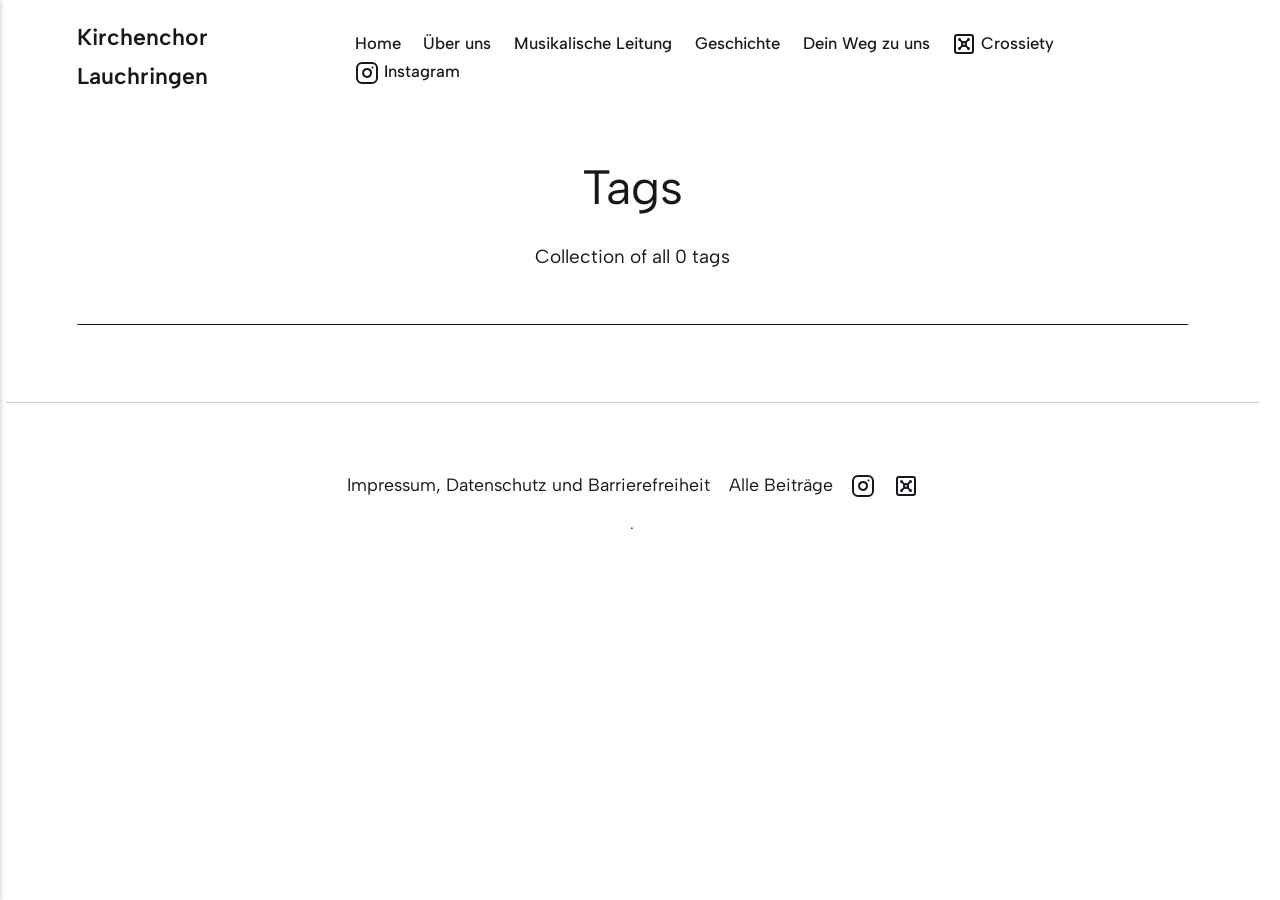
==== commit 2a7ce9f0: "Updated from Publii" ====
--- a/tags/index.html
+++ b/tags/index.html
@@ -1,6 +1,6 @@
-<!DOCTYPE html><html lang="de"><head><meta charset="utf-8"><meta http-equiv="X-UA-Compatible" content="IE=edge"><meta name="viewport" content="width=device-width,initial-scale=1"><title>All tags - Kirchenchor Lauchringen</title><meta name="robots" content="noindex, follow"><meta name="generator" content="Publii Open-Source CMS for Static Site"><link rel="alternate" type="application/atom+xml" href="https://halli77.github.io/kiko2/feed.xml" title="Kirchenchor Lauchringen - RSS"><link rel="alternate" type="application/json" href="https://halli77.github.io/kiko2/feed.json" title="Kirchenchor Lauchringen - JSON"><meta property="og:title" content="Kirchenchor Lauchringen"><meta property="og:image" content="https://halli77.github.io/kiko2/media/website/logo12_rund-removebg-preview.png"><meta property="og:image:width" content="500"><meta property="og:image:height" content="500"><meta property="og:site_name" content="Kirchenchor Lauchringen"><meta property="og:description" content=""><meta property="og:url" content="https://halli77.github.io/kiko2/tags/"><meta property="og:type" content="website"><link rel="preload" href="https://halli77.github.io/kiko2/assets/dynamic/fonts/albertsans/albertsans.woff2" as="font" type="font/woff2" crossorigin><link rel="preload" href="https://halli77.github.io/kiko2/assets/dynamic/fonts/albertsans/albertsans-italic.woff2" as="font" type="font/woff2" crossorigin><link rel="stylesheet" href="https://halli77.github.io/kiko2/assets/css/style.css?v=4a1cf4ec96d9032c181d63408dd0910d"><script type="application/ld+json">{"@context":"http://schema.org","@type":"Organization","name":"Kirchenchor Lauchringen","logo":"https://halli77.github.io/kiko2/media/website/logo12_rund-removebg-preview.png","url":"https://halli77.github.io/kiko2/"}</script><noscript><style>img[loading] {
+<!DOCTYPE html><html lang="de"><head><meta charset="utf-8"><meta http-equiv="X-UA-Compatible" content="IE=edge"><meta name="viewport" content="width=device-width,initial-scale=1"><title>All tags - Kirchenchor Lauchringen</title><meta name="robots" content="noindex, follow"><meta name="generator" content="Publii Open-Source CMS for Static Site"><link rel="alternate" type="application/atom+xml" href="https://halli77.github.io/kiko2/feed.xml" title="Kirchenchor Lauchringen - RSS"><link rel="alternate" type="application/json" href="https://halli77.github.io/kiko2/feed.json" title="Kirchenchor Lauchringen - JSON"><meta property="og:title" content="Kirchenchor Lauchringen"><meta property="og:site_name" content="Kirchenchor Lauchringen"><meta property="og:description" content=""><meta property="og:url" content="https://halli77.github.io/kiko2/tags/"><meta property="og:type" content="website"><link rel="preload" href="https://halli77.github.io/kiko2/assets/dynamic/fonts/albertsans/albertsans.woff2" as="font" type="font/woff2" crossorigin><link rel="preload" href="https://halli77.github.io/kiko2/assets/dynamic/fonts/albertsans/albertsans-italic.woff2" as="font" type="font/woff2" crossorigin><link rel="stylesheet" href="https://halli77.github.io/kiko2/assets/css/style.css?v=4a1cf4ec96d9032c181d63408dd0910d"><script type="application/ld+json">{"@context":"http://schema.org","@type":"Organization","name":"Kirchenchor Lauchringen","url":"https://halli77.github.io/kiko2/"}</script><noscript><style>img[loading] {
                     opacity: 1;
-                }</style></noscript><style>.li{fill:none;stroke-linecap:round;stroke-linejoin:round;vertical-align:middle}</style></head><body class="tags-template"><header class="top js-header"><a class="logo" href="https://halli77.github.io/kiko2/"><img src="https://halli77.github.io/kiko2/media/website/logo12_rund-removebg-preview.png" alt="Kirchenchor Lauchringen" width="500" height="500"></a><nav class="navbar js-navbar"><button class="navbar__toggle js-toggle" aria-label="Menu" aria-haspopup="true" aria-expanded="false"><span class="navbar__toggle-box"><span class="navbar__toggle-inner">Menu</span></span></button><ul class="navbar__menu"><li><a href="https://halli77.github.io/kiko2/" target="_self">Home</a></li><li><a href="https://halli77.github.io/kiko2/unser-chor.html" target="_self">Der Chor</a></li><li><a href="https://halli77.github.io/kiko2/die-chorleitung.html" target="_self">Die Chorleitung</a></li><li><a href="https://halli77.github.io/kiko2/unsere-geschichte.html" target="_self">Unsere Geschichte</a></li><li><a href="https://halli77.github.io/kiko2/kontakt.html" target="_self">Dein Weg zu uns</a></li><li><a href="https://crossiety.app/groups/14227/posts" title="Crossiety" target="_blank"><svg class="li li-vault" width="24px" height="24px" fill="none" stroke="currentColor" stroke-width="2" viewBox="0 0 24 24"><g><rect width="18" height="18" x="3" y="3" rx="2"/><circle cx="7.5" cy="7.5" r=".5" fill="currentColor"/><path d="m7.9 7.9 2.7 2.7"/><circle cx="16.5" cy="7.5" r=".5" fill="currentColor"/><path d="m13.4 10.6 2.7-2.7"/><circle cx="7.5" cy="16.5" r=".5" fill="currentColor"/><path d="m7.9 16.1 2.7-2.7"/><circle cx="16.5" cy="16.5" r=".5" fill="currentColor"/><path d="m13.4 13.4 2.7 2.7"/><circle cx="12" cy="12" r="2"/></g></svg> Crossiety</a></li><li><a href="https://instagram.com/kirchenchor.lauchringen" title="Instagram" target="_blank"><svg class="li li-instagram" width="24px" height="24px" fill="none" stroke="currentColor" stroke-width="2" viewBox="0 0 24 24"><g><rect width="20" height="20" x="2" y="2" rx="5" ry="5"/><path d="M16 11.37A4 4 0 1 1 12.63 8 4 4 0 0 1 16 11.37M17.5 6.5h.01"/></g></svg> Instagram</a></li></ul></nav></header><main class="page page--tags"><div class="hero hero--noimage"><header class="hero__content hero__content--centered"><div class="wrapper"><h1>Tags</h1><p class="page__desc">Collection of all 0 tags</p></div></header></div><div class="wrapper"><ul class="feed feed--grid"></ul></div></main><footer class="footer"><div class="wrapper"><nav class="footer__nav"><ul><li><a href="https://halli77.github.io/kiko2/impressum.html" class="al" target="_self">Impressum, Datenschutz und Barrierefreiheit</a></li><li><a href="https://halli77.github.io/kiko2/" class="al" target="_self">Alle Beiträge</a></li><li><a href="https://instagram.com/kirchenchor.lauchringen" class="al" title="Instagram" target="_blank"><svg class="li li-instagram" width="24px" height="24px" fill="none" stroke="currentColor" stroke-width="2" viewBox="0 0 24 24"><g><rect width="20" height="20" x="2" y="2" rx="5" ry="5"/><path d="M16 11.37A4 4 0 1 1 12.63 8 4 4 0 0 1 16 11.37M17.5 6.5h.01"/></g></svg></a></li><li><a href="https://crossiety.app/groups/14227/posts" class="al" title="Crossiety" target="_blank"><svg class="li li-vault" width="24px" height="24px" fill="none" stroke="currentColor" stroke-width="2" viewBox="0 0 24 24"><g><rect width="18" height="18" x="3" y="3" rx="2"/><circle cx="7.5" cy="7.5" r=".5" fill="currentColor"/><path d="m7.9 7.9 2.7 2.7"/><circle cx="16.5" cy="7.5" r=".5" fill="currentColor"/><path d="m13.4 10.6 2.7-2.7"/><circle cx="7.5" cy="16.5" r=".5" fill="currentColor"/><path d="m7.9 16.1 2.7-2.7"/><circle cx="16.5" cy="16.5" r=".5" fill="currentColor"/><path d="m13.4 13.4 2.7 2.7"/><circle cx="12" cy="12" r="2"/></g></svg></a></li></ul></nav><div class="footer__copyright"><p>.</p></div><button id="backToTop" class="footer__bttop" aria-label="Back to top" title="Back to top"><svg width="20" height="20"><use xlink:href="https://halli77.github.io/kiko2/assets/svg/svg-map.svg#toparrow"/></svg></button></div></footer><script defer="defer" src="https://halli77.github.io/kiko2/assets/js/scripts.min.js?v=5b281635e15390808bf7c16849a842a6"></script><script>window.publiiThemeMenuConfig={mobileMenuMode:'sidebar',animationSpeed:300,submenuWidth: 'auto',doubleClickTime:500,mobileMenuExpandableSubmenus:true,relatedContainerForOverlayMenuSelector:'.top'};</script><script>var images = document.querySelectorAll('img[loading]');
+                }</style></noscript><style>.li{fill:none;stroke-linecap:round;stroke-linejoin:round;vertical-align:middle}</style></head><body class="tags-template"><header class="top js-header"><a class="logo" href="https://halli77.github.io/kiko2/">Kirchenchor Lauchringen</a><nav class="navbar js-navbar"><button class="navbar__toggle js-toggle" aria-label="Menu" aria-haspopup="true" aria-expanded="false"><span class="navbar__toggle-box"><span class="navbar__toggle-inner">Menu</span></span></button><ul class="navbar__menu"><li><a href="https://halli77.github.io/kiko2/" target="_self">Home</a></li><li><a href="https://halli77.github.io/kiko2/unser-chor.html" target="_self">Über uns</a></li><li><a href="https://halli77.github.io/kiko2/die-chorleitung.html" target="_self">Musikalische Leitung</a></li><li><a href="https://halli77.github.io/kiko2/unsere-geschichte.html" target="_self">Geschichte</a></li><li><a href="https://halli77.github.io/kiko2/kontakt.html" target="_self">Dein Weg zu uns</a></li><li><a href="https://crossiety.app/groups/14227/posts" title="Crossiety" target="_blank"><svg class="li li-vault" width="24px" height="24px" fill="none" stroke="currentColor" stroke-width="2" viewBox="0 0 24 24"><g><rect width="18" height="18" x="3" y="3" rx="2"/><circle cx="7.5" cy="7.5" r=".5" fill="currentColor"/><path d="m7.9 7.9 2.7 2.7"/><circle cx="16.5" cy="7.5" r=".5" fill="currentColor"/><path d="m13.4 10.6 2.7-2.7"/><circle cx="7.5" cy="16.5" r=".5" fill="currentColor"/><path d="m7.9 16.1 2.7-2.7"/><circle cx="16.5" cy="16.5" r=".5" fill="currentColor"/><path d="m13.4 13.4 2.7 2.7"/><circle cx="12" cy="12" r="2"/></g></svg> Crossiety</a></li><li><a href="https://instagram.com/kirchenchor.lauchringen" title="Instagram" target="_blank"><svg class="li li-instagram" width="24px" height="24px" fill="none" stroke="currentColor" stroke-width="2" viewBox="0 0 24 24"><g><rect width="20" height="20" x="2" y="2" rx="5" ry="5"/><path d="M16 11.37A4 4 0 1 1 12.63 8 4 4 0 0 1 16 11.37M17.5 6.5h.01"/></g></svg> Instagram</a></li></ul></nav></header><main class="page page--tags"><div class="hero hero--noimage"><header class="hero__content hero__content--centered"><div class="wrapper"><h1>Tags</h1><p class="page__desc">Collection of all 0 tags</p></div></header></div><div class="wrapper"><ul class="feed feed--grid"></ul></div></main><footer class="footer"><div class="wrapper"><nav class="footer__nav"><ul><li><a href="https://halli77.github.io/kiko2/impressum.html" class="al" target="_self">Impressum, Datenschutz und Barrierefreiheit</a></li><li><a href="https://halli77.github.io/kiko2/" class="al" target="_self">Alle Beiträge</a></li><li><a href="https://instagram.com/kirchenchor.lauchringen" class="al" title="Instagram" target="_blank"><svg class="li li-instagram" width="24px" height="24px" fill="none" stroke="currentColor" stroke-width="2" viewBox="0 0 24 24"><g><rect width="20" height="20" x="2" y="2" rx="5" ry="5"/><path d="M16 11.37A4 4 0 1 1 12.63 8 4 4 0 0 1 16 11.37M17.5 6.5h.01"/></g></svg></a></li><li><a href="https://crossiety.app/groups/14227/posts" class="al" title="Crossiety" target="_blank"><svg class="li li-vault" width="24px" height="24px" fill="none" stroke="currentColor" stroke-width="2" viewBox="0 0 24 24"><g><rect width="18" height="18" x="3" y="3" rx="2"/><circle cx="7.5" cy="7.5" r=".5" fill="currentColor"/><path d="m7.9 7.9 2.7 2.7"/><circle cx="16.5" cy="7.5" r=".5" fill="currentColor"/><path d="m13.4 10.6 2.7-2.7"/><circle cx="7.5" cy="16.5" r=".5" fill="currentColor"/><path d="m7.9 16.1 2.7-2.7"/><circle cx="16.5" cy="16.5" r=".5" fill="currentColor"/><path d="m13.4 13.4 2.7 2.7"/><circle cx="12" cy="12" r="2"/></g></svg></a></li></ul></nav><div class="footer__copyright"><p>.</p></div><button id="backToTop" class="footer__bttop" aria-label="Back to top" title="Back to top"><svg width="20" height="20"><use xlink:href="https://halli77.github.io/kiko2/assets/svg/svg-map.svg#toparrow"/></svg></button></div></footer><script defer="defer" src="https://halli77.github.io/kiko2/assets/js/scripts.min.js?v=5b281635e15390808bf7c16849a842a6"></script><script>window.publiiThemeMenuConfig={mobileMenuMode:'sidebar',animationSpeed:300,submenuWidth: 'auto',doubleClickTime:500,mobileMenuExpandableSubmenus:true,relatedContainerForOverlayMenuSelector:'.top'};</script><script>var images = document.querySelectorAll('img[loading]');
         for (var i = 0; i < images.length; i++) {
             if (images[i].complete) {
                 images[i].classList.add('is-loaded');
